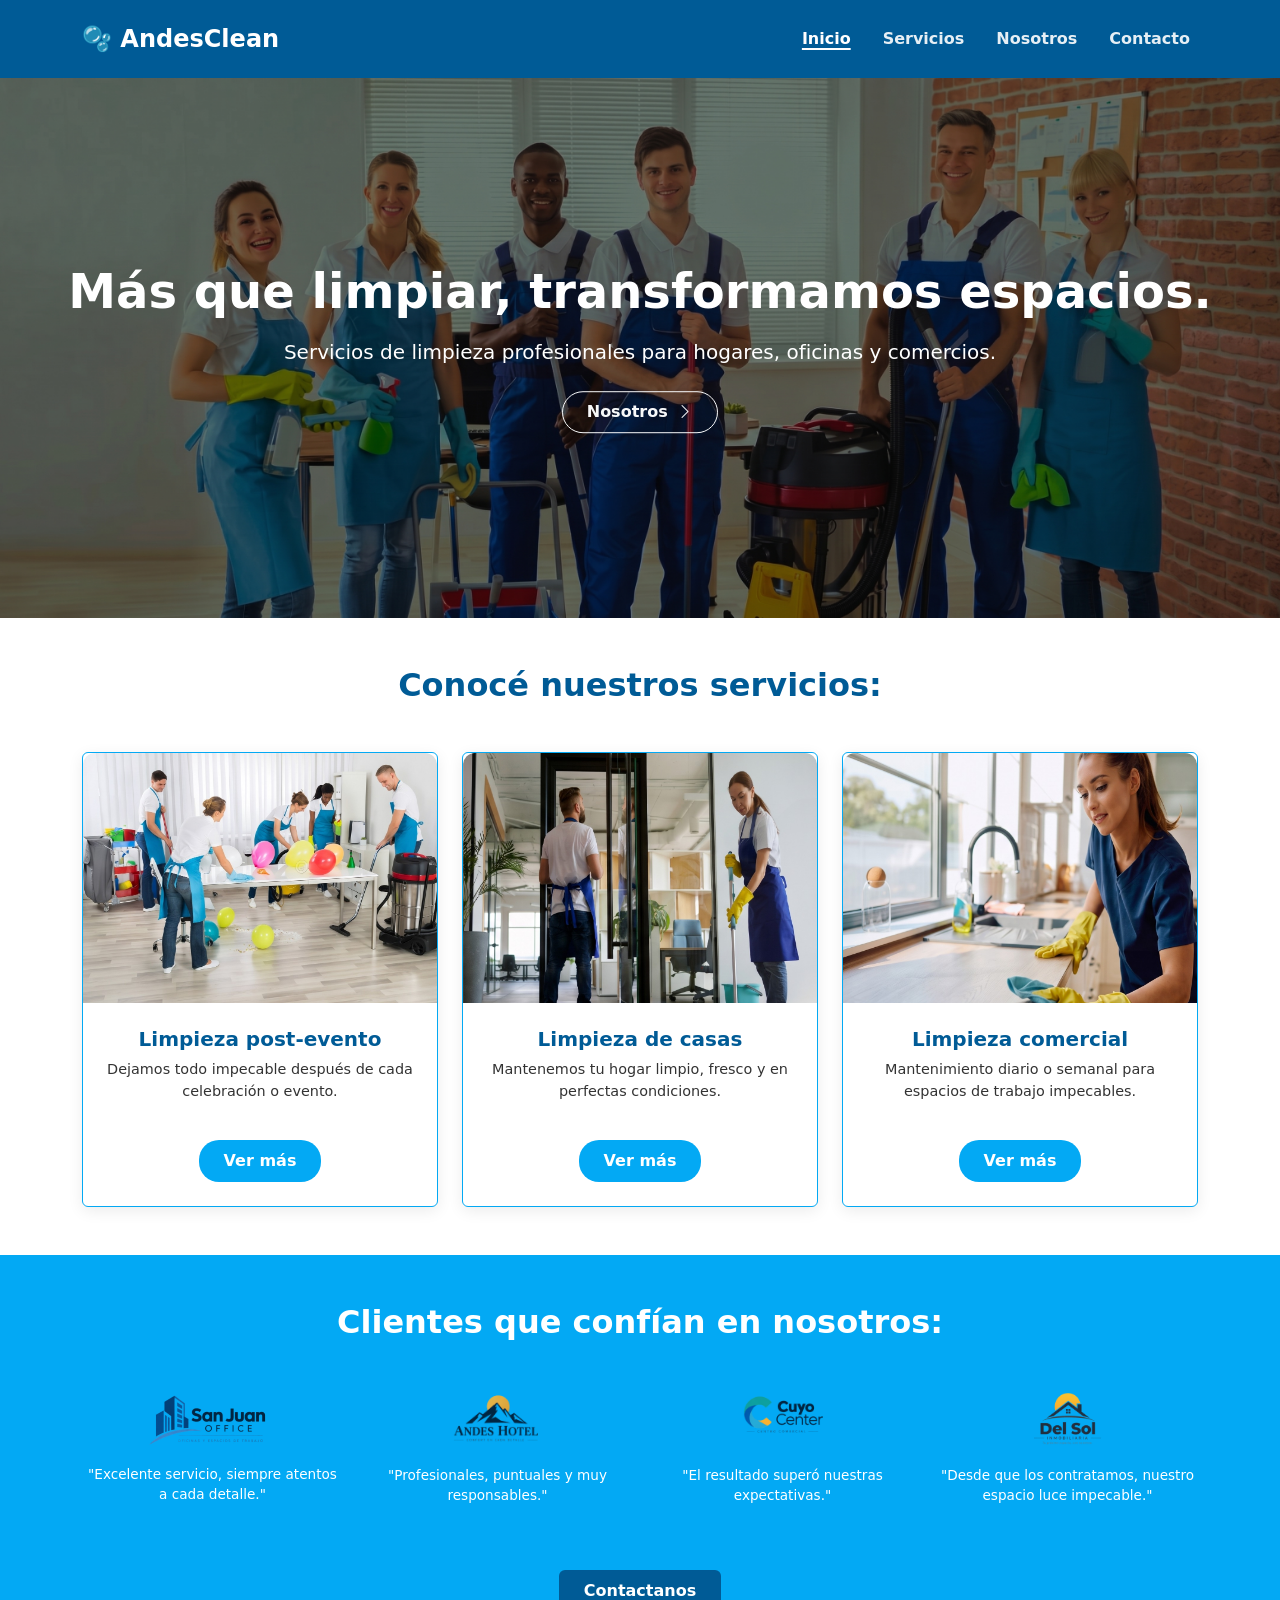
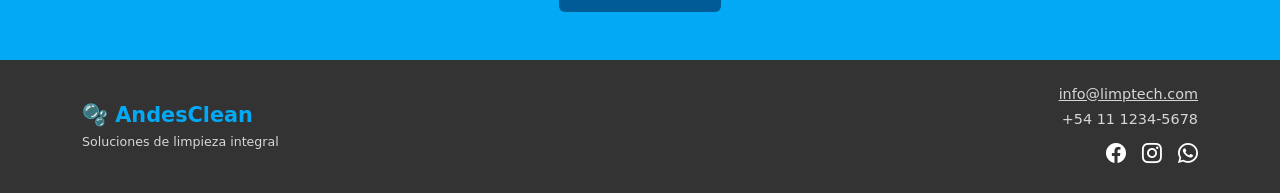
==== index.html @ e6c97605 "Restore original index.html content Restored the original content of index.html after it was removed" ====
<!DOCTYPE html>
<html lang="es">
<head>
    <meta charset="UTF-8">
    <meta name="viewport" content="width=device-width, initial-scale=1.0">
    <title>AndesClean - Inicio</title>
    <link rel="stylesheet" href="./css/home.css">
    <link rel="preconnect" href="https://fonts.googleapis.com">
    <link rel="preconnect" href="https://fonts.gstatic.com" crossorigin>
    <link href="https://fonts.googleapis.com/css2?family=Inter:wght@400;600;700&display=swap" rel="stylesheet">
    <link href="https://cdn.jsdelivr.net/npm/bootstrap@5.3.2/dist/css/bootstrap.min.css" rel="stylesheet">
    <link rel="stylesheet" href="https://cdn.jsdelivr.net/npm/bootstrap-icons@1.11.1/font/bootstrap-icons.css">
</head>
<body>

    <nav class="navbar navbar-expand-lg navbar-custom navbar-dark py-3">
        <div class="container">
            <a class="navbar-brand d-flex align-items-center" href="./index.html">
                🫧 AndesClean
            </a>
            <button class="navbar-toggler" type="button" data-bs-toggle="collapse" data-bs-target="#navbarNav">
                <span class="navbar-toggler-icon"></span>
            </button>
            <div class="collapse navbar-collapse justify-content-end" id="navbarNav">
                <ul class="navbar-nav gap-3">
                    <li class="nav-item"><a class="nav-link active" href="./index.html">Inicio</a></li>
                    <li class="nav-item"><a class="nav-link" href="./servicios.html">Servicios</a></li>
                    <li class="nav-item"><a class="nav-link" href="./nosotros.html">Nosotros</a></li>
                    <li class="nav-item"><a class="nav-link" href="./contacto.html">Contacto</a></li>
                </ul>
            </div>
        </div>
    </nav>
    
    <header class="position-relative bg-dark hero-header">
        <img src="./img/imagen-inicio.jpg" class="w-100 h-100" style="object-fit: cover" alt="Equipo de limpieza profesional">
        <div class="position-absolute top-50 start-50 translate-middle text-center text-white w-100 px-3" style="z-index: 10;">
            <h1 class="display-5 fw-bold mb-3 titulo-principal">Más que limpiar, transformamos espacios.</h1>
            <p class="lead mb-4">Servicios de limpieza profesionales para hogares, oficinas y comercios.</p>
            <a href="./nosotros.html" class="btn btn-header btn-outline-light rounded-pill px-4 py-2 fw-semibold">
                Nosotros <i class="bi bi-chevron-right ms-1"></i>
            </a>
        </div>
    </header>

    <section class="container py-5 text-center">
        <h2 class="mb-5" style="color: var(--primary); font-weight: 700;">Conocé nuestros servicios:</h2>
        
        <div class="row g-4 justify-content-center">
            <div class="col-md-6 col-lg-4">
                <div class="card service-card h-100">
                    <img src="./img/carrusel3.jpg" class="card-img-top" alt="Limpieza post-evento">
                    <div class="card-body d-flex flex-column align-items-center p-4">
                        <h5 class="card-title">Limpieza post-evento</h5>
                        <p class="card-text">Dejamos todo impecable después de cada celebración o evento.</p>
                        <a href="./servicios.html" class="btn btn-celeste mt-auto">Ver más</a>
                    </div>
                </div>
            </div>
            <div class="col-md-6 col-lg-4">
                <div class="card service-card h-100">
                    <img src="./img/carrusel2.jpg" class="card-img-top" alt="Limpieza de casas">
                    <div class="card-body d-flex flex-column align-items-center p-4">
                        <h5 class="card-title">Limpieza de casas</h5>
                        <p class="card-text">Mantenemos tu hogar limpio, fresco y en perfectas condiciones.</p>
                        <a href="./servicios.html" class="btn btn-celeste mt-auto">Ver más</a>
                    </div>
                </div>
            </div>
            <div class="col-md-6 col-lg-4">
                <div class="card service-card h-100">
                    <img src="./img/carrusel1.jpg" class="card-img-top" alt="Limpieza comercial">
                    <div class="card-body d-flex flex-column align-items-center p-4">
                        <h5 class="card-title">Limpieza comercial</h5>
                        <p class="card-text">Mantenimiento diario o semanal para espacios de trabajo impecables.</p>
                        <a href="./servicios.html" class="btn btn-celeste mt-auto">Ver más</a>
                    </div>
                </div>
            </div>
        </div>
    </section>

    <section class="clientes-section py-5 text-center">
        <div class="container">
            <h2 class="mb-5 fw-bold">Clientes que confían en nosotros:</h2>
            
            <div class="row justify-content-center align-items-baseline g-4 mb-5">
                <div class="col-6 col-md-3">
                    <img src="./img/logo-empresa1.png" alt="San Juan Office" class="img-fluid cliente-logo">
                    <p class="cliente-texto">"Excelente servicio, siempre atentos a cada detalle."</p>
                </div>
                <div class="col-6 col-md-3">
                    <img src="./img/logo-empresa2.png" alt="Andes Hotel" class="img-fluid cliente-logo">
                    <p class="cliente-texto">"Profesionales, puntuales y muy responsables."</p>
                </div>
                <div class="col-6 col-md-3">
                    <img src="./img/logo-empresa3.png" alt="Cuyo Center" class="img-fluid cliente-logo">
                    <p class="cliente-texto">"El resultado superó nuestras expectativas."</p>
                </div>
                <div class="col-6 col-md-3">
                    <img src="./img/logo-empresa4.png" alt="Del Sol Inmobiliaria" class="img-fluid cliente-logo">
                    <p class="cliente-texto">"Desde que los contratamos, nuestro espacio luce impecable."</p>
                </div>
            </div>
            
            <a href="./contacto.html" class="btn btn-azul px-4 py-2">Contactanos</a>
        </div>
    </section>

    <footer class="text-white py-4 mt-auto">
        <div class="container">
            <div class="row align-items-center">
                <div class="col-md-6 text-center text-md-start mb-3 mb-md-0">
                    <div class="footer-logo d-flex align-items-center justify-content-center justify-content-md-start">
                        🫧 AndesClean
                    </div>
                    <small class="texto-footer">Soluciones de limpieza integral</small>
                </div>
                <div class="col-md-6 text-center text-md-end">
                    <p class="texto-footer mb-1 text-decoration-underline">info@limptech.com</p>
                    <p class="texto-footer mb-2">+54 11 1234-5678</p>
                    <div class="d-flex gap-3 justify-content-center justify-content-md-end">
                        <a href="#" class="text-white fs-5"><i class="bi bi-facebook"></i></a>
                        <a href="#" class="text-white fs-5"><i class="bi bi-instagram"></i></a>
                        <a href="#" class="text-white fs-5"><i class="bi bi-whatsapp"></i></a>
                    </div>
                </div>
            </div>
        </div>
    </footer>
    <script src="https://cdn.jsdelivr.net/npm/bootstrap@5.3.2/dist/js/bootstrap.bundle.min.js"></script>
</body>
</html>
---- css/home.css ----
:root {
    --primary: #005B96;
    --secondary: #03A9F4;
    --dark: #333333;
    --light-bg: #F4F7F6;
}

body {
    font-family: 'Inter', sans-serif;
    background-color: var(--light-bg);
}

/* Personalizacion de navbar */
.navbar-custom {
    background-color: var(--primary);
}
.navbar-custom .navbar-brand {
    font-weight: 700;
    font-size: 1.5rem;
}
.navbar-custom .nav-link {
    color: rgba(255, 255, 255, 0.9);
    font-weight: 600;
}
.navbar-custom .nav-link.active, 
.navbar-custom .nav-link:hover {
    color: #fff;
    text-decoration: underline;
    text-decoration-thickness: 2px;
    text-underline-offset: 4px;
}

/* Header Base */
.hero-header {
    height: 60vh; 
    min-height: 400px;
}

/* Tarjetas de Servicios */
.service-card {
    border-radius: 12px;
    box-shadow: 0 4px 15px rgba(0,0,0,0.08);
    transition: transform 0.3s ease;
    border: 1px solid var(--secondary) !important;
}
.service-card:hover {
    transform: translateY(-5px);
}
.service-card img {
    height: 200px;
    object-fit: cover;
    border-top-left-radius: 12px;
    border-top-right-radius: 12px;
}
.service-card .card-title {
    color: var(--primary);
    font-weight: 700;
}
.service-card .card-text {
    font-size: 0.9rem;
    color: var(--dark);
    min-height: 65px;
}
.btn-celeste {
    background-color: var(--secondary) !important;
    color: white !important;
    border-radius: 20px !important;
    padding: 8px 24px !important;
    font-weight: 600 !important;
    border: none;
}
.btn-celeste:hover {
    background-color: var(--primary) !important;
    color: white;
}

/* Sección Clientes */
.clientes-section {
    background-color: var(--secondary);
    color: white;
}
.cliente-logo {
    max-height: 60px;
    margin-bottom: 15px;
}
.cliente-texto {
    font-size: 0.85rem;
}
.btn-azul {
    background-color: var(--primary) !important;
    color: white !important;
    font-weight: 600 !important;
}
.btn-azul:hover {
    background-color: #004470 !important;
    color: white !important;
}

/* Footer */
footer {
    background-color: var(--dark);
    font-size: 0.9rem;
}
.footer-logo {
    color: var(--secondary);
    font-weight: 700;
    font-size: 1.3rem;
}
.texto-footer{
    color: #D7D7D7 !important;
}

/* Diseño responsivo */
@media screen and (max-width: 800px) {
    .hero-header {
        height: 50vh;
        min-height: 350px;
    }
    .cliente-logo {
        max-height: 45px;
    }
}

@media screen and (max-width: 420px) {
    .titulo-principal {
        font-size: 2rem !important; 
    }
    
    .hero-header p.lead {
        font-size: 1rem;
    }

    .cliente-texto {
        font-size: 0.75rem;
    }
}

@media screen and (min-width: 1280px) {
    .service-card img {
        height: 250px;
    }
}
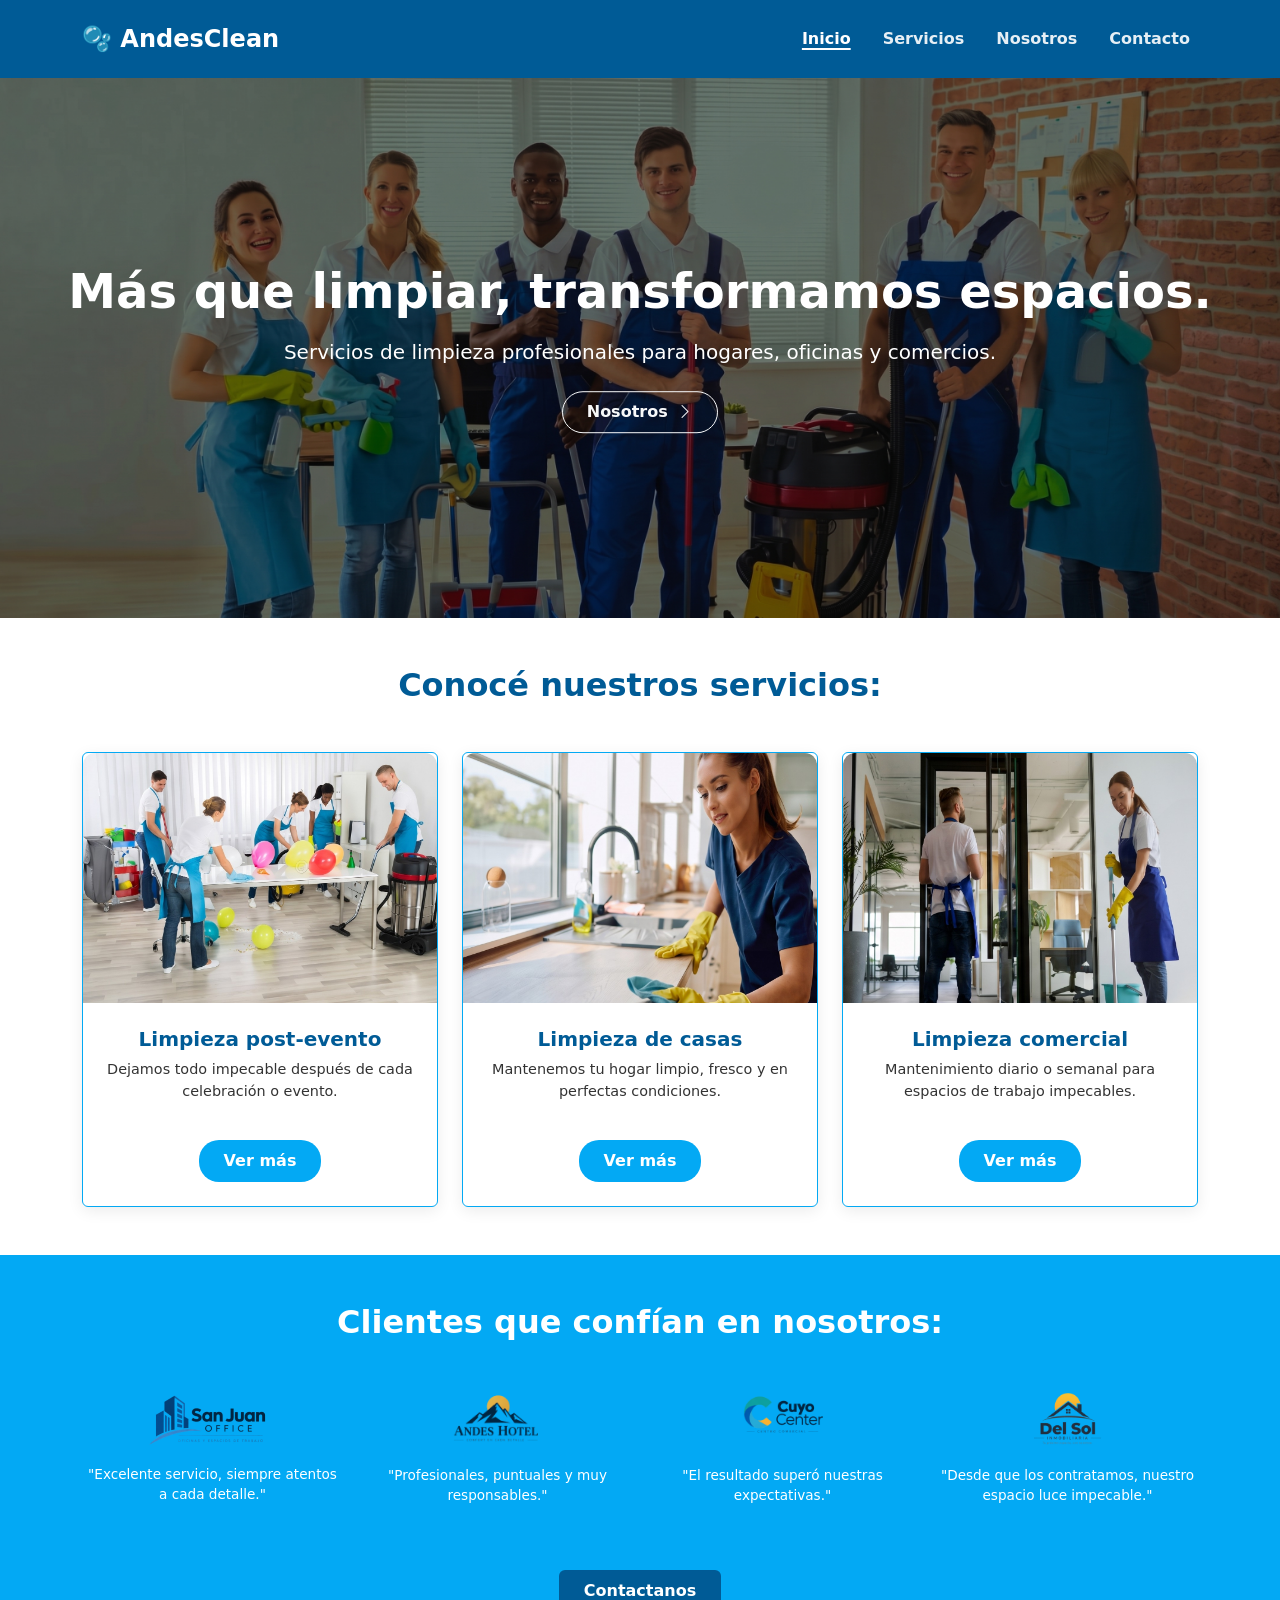
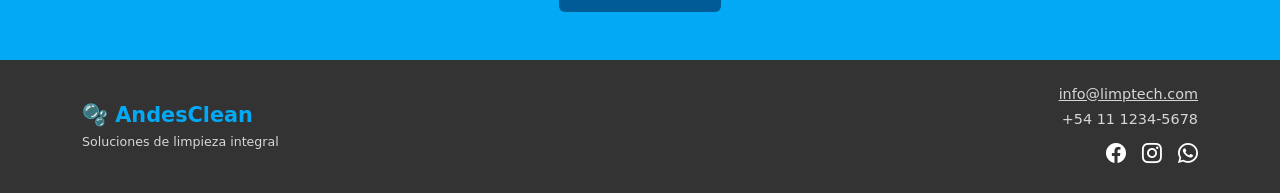
==== commit 8c9ee7be: "Update index.html" ====
--- a/index.html
+++ b/index.html
@@ -59,7 +59,7 @@
             </div>
             <div class="col-md-6 col-lg-4">
                 <div class="card service-card h-100">
-                    <img src="./img/carrusel2.jpg" class="card-img-top" alt="Limpieza de casas">
+                    <img src="./img/carrusel1.jpg" class="card-img-top" alt="Limpieza de casas">
                     <div class="card-body d-flex flex-column align-items-center p-4">
                         <h5 class="card-title">Limpieza de casas</h5>
                         <p class="card-text">Mantenemos tu hogar limpio, fresco y en perfectas condiciones.</p>
@@ -69,7 +69,7 @@
             </div>
             <div class="col-md-6 col-lg-4">
                 <div class="card service-card h-100">
-                    <img src="./img/carrusel1.jpg" class="card-img-top" alt="Limpieza comercial">
+                    <img src="./img/carrusel2.jpg" class="card-img-top" alt="Limpieza comercial">
                     <div class="card-body d-flex flex-column align-items-center p-4">
                         <h5 class="card-title">Limpieza comercial</h5>
                         <p class="card-text">Mantenimiento diario o semanal para espacios de trabajo impecables.</p>
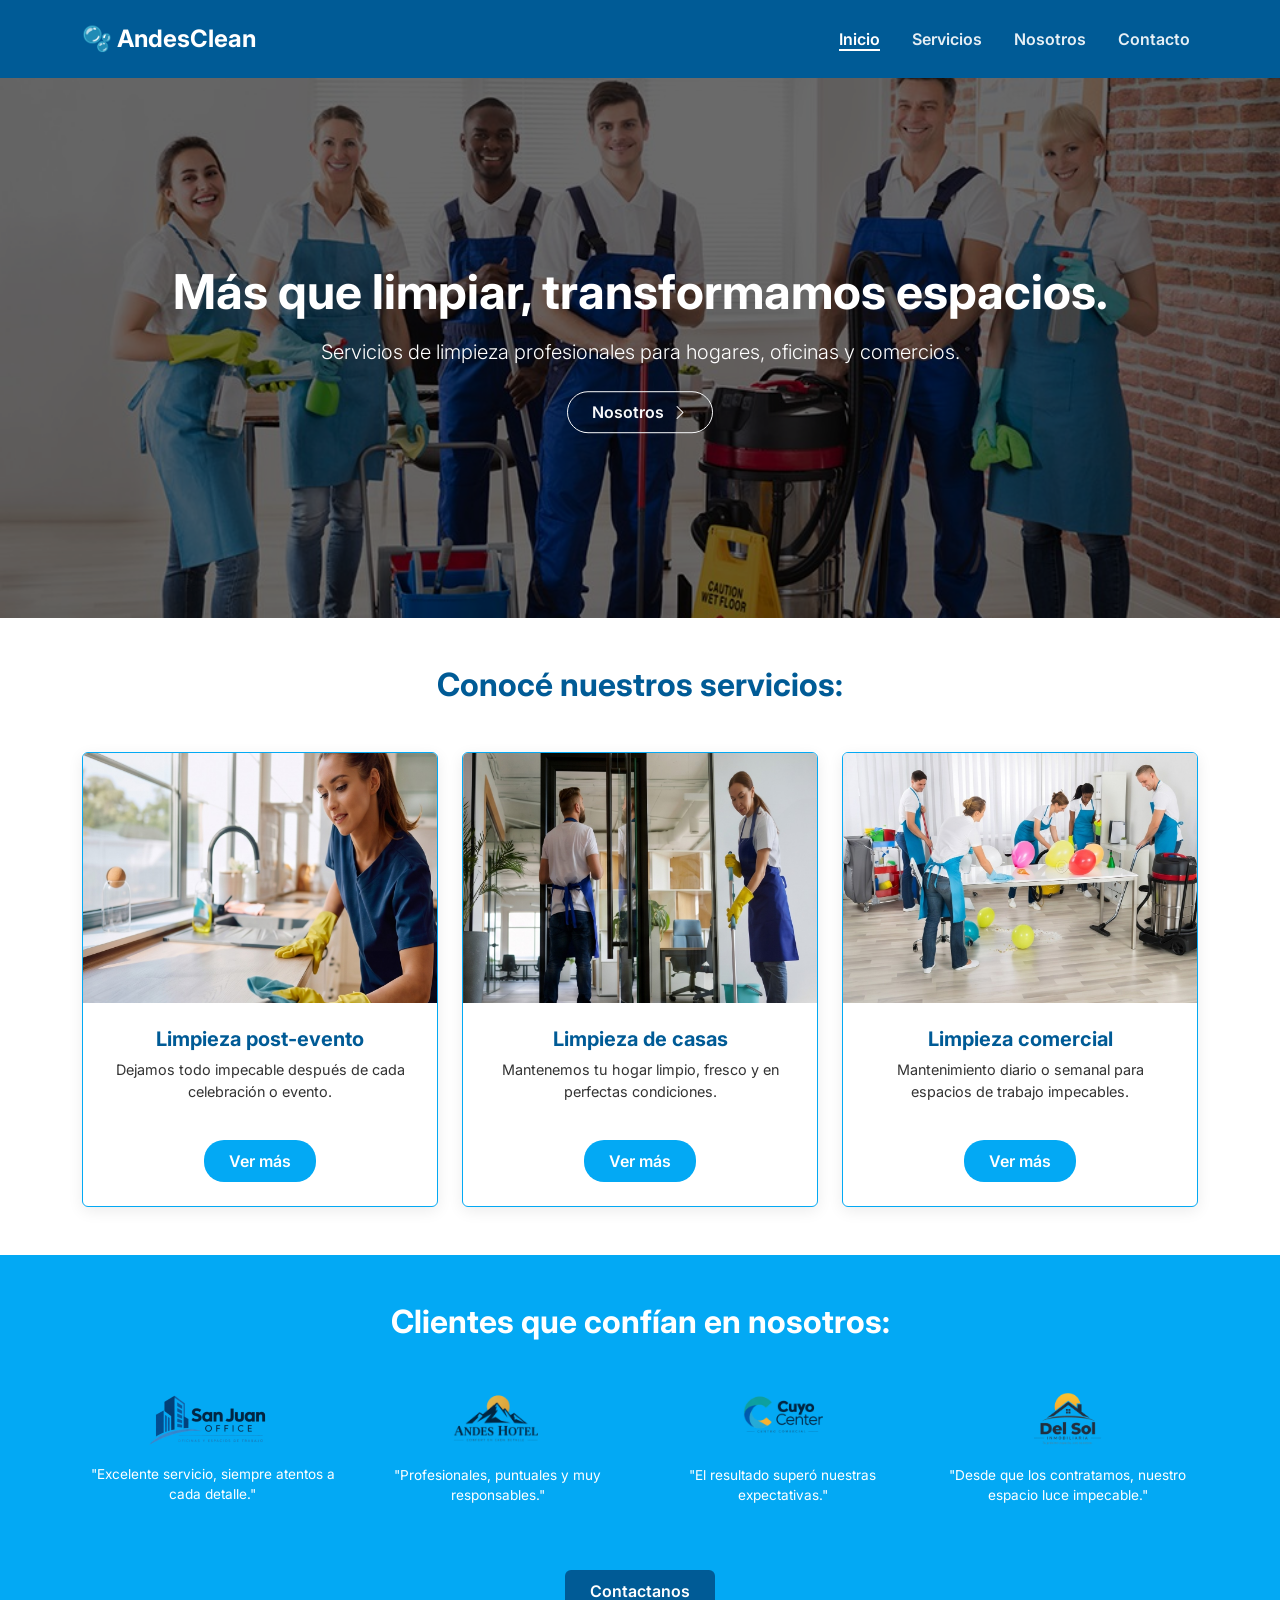
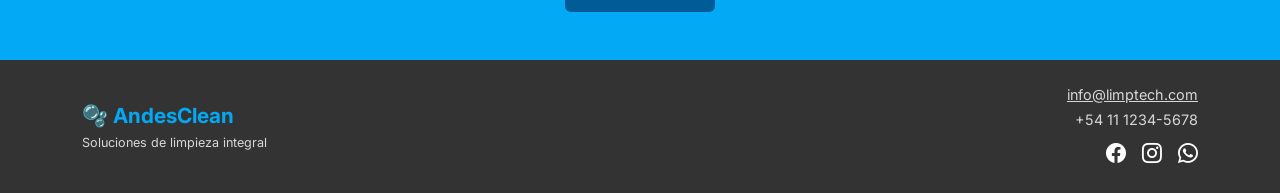
==== commit 26da524a: "Add files via upload" ====
--- a/index.html
+++ b/index.html
@@ -49,7 +49,7 @@
         <div class="row g-4 justify-content-center">
             <div class="col-md-6 col-lg-4">
                 <div class="card service-card h-100">
-                    <img src="./img/carrusel3.jpg" class="card-img-top" alt="Limpieza post-evento">
+                    <img src="./img/carrusel1.jpg" class="card-img-top" alt="Limpieza post-evento">
                     <div class="card-body d-flex flex-column align-items-center p-4">
                         <h5 class="card-title">Limpieza post-evento</h5>
                         <p class="card-text">Dejamos todo impecable después de cada celebración o evento.</p>
@@ -59,7 +59,7 @@
             </div>
             <div class="col-md-6 col-lg-4">
                 <div class="card service-card h-100">
-                    <img src="./img/carrusel1.jpg" class="card-img-top" alt="Limpieza de casas">
+                    <img src="./img/carrusel2.jpg" class="card-img-top" alt="Limpieza de casas">
                     <div class="card-body d-flex flex-column align-items-center p-4">
                         <h5 class="card-title">Limpieza de casas</h5>
                         <p class="card-text">Mantenemos tu hogar limpio, fresco y en perfectas condiciones.</p>
@@ -69,7 +69,7 @@
             </div>
             <div class="col-md-6 col-lg-4">
                 <div class="card service-card h-100">
-                    <img src="./img/carrusel2.jpg" class="card-img-top" alt="Limpieza comercial">
+                    <img src="./img/carrusel3.jpg" class="card-img-top" alt="Limpieza comercial">
                     <div class="card-body d-flex flex-column align-items-center p-4">
                         <h5 class="card-title">Limpieza comercial</h5>
                         <p class="card-text">Mantenimiento diario o semanal para espacios de trabajo impecables.</p>
@@ -130,4 +130,4 @@
     </footer>
     <script src="https://cdn.jsdelivr.net/npm/bootstrap@5.3.2/dist/js/bootstrap.bundle.min.js"></script>
 </body>
-</html>
+</html>
--- a/css/home.css
+++ b/css/home.css
@@ -6,7 +6,7 @@
 }
 
 body {
-    font-family: 'Inter', sans-serif;
+    font-family: 'Inter', sans-serif !important;
     background-color: var(--light-bg);
 }
 
@@ -15,8 +15,8 @@
     background-color: var(--primary);
 }
 .navbar-custom .navbar-brand {
-    font-weight: 700;
-    font-size: 1.5rem;
+    font-weight: 700 !important;
+    font-size: 1.5rem !important; 
 }
 .navbar-custom .nav-link {
     color: rgba(255, 255, 255, 0.9);
@@ -31,6 +31,14 @@
 }
 
 /* Header Base */
+header.bg-dark {
+    background-color: #000000 !important; /* Fuerza el fondo a negro puro */
+}
+
+header.bg-dark img {
+    opacity: 0.45; /* Vuelve la imagen semi-transparente para que se mezcle con el fondo negro */
+    transition: opacity 0.3s ease;
+}
 .hero-header {
     height: 60vh; 
     min-height: 400px;
@@ -49,8 +57,6 @@
 .service-card img {
     height: 200px;
     object-fit: cover;
-    border-top-left-radius: 12px;
-    border-top-right-radius: 12px;
 }
 .service-card .card-title {
     color: var(--primary);
@@ -102,9 +108,9 @@
     font-size: 0.9rem;
 }
 .footer-logo {
-    color: var(--secondary);
-    font-weight: 700;
-    font-size: 1.3rem;
+    color: var(--secondary) !important;
+    font-weight: 700 !important;
+    font-size: 1.3rem !important;
 }
 .texto-footer{
     color: #D7D7D7 !important;
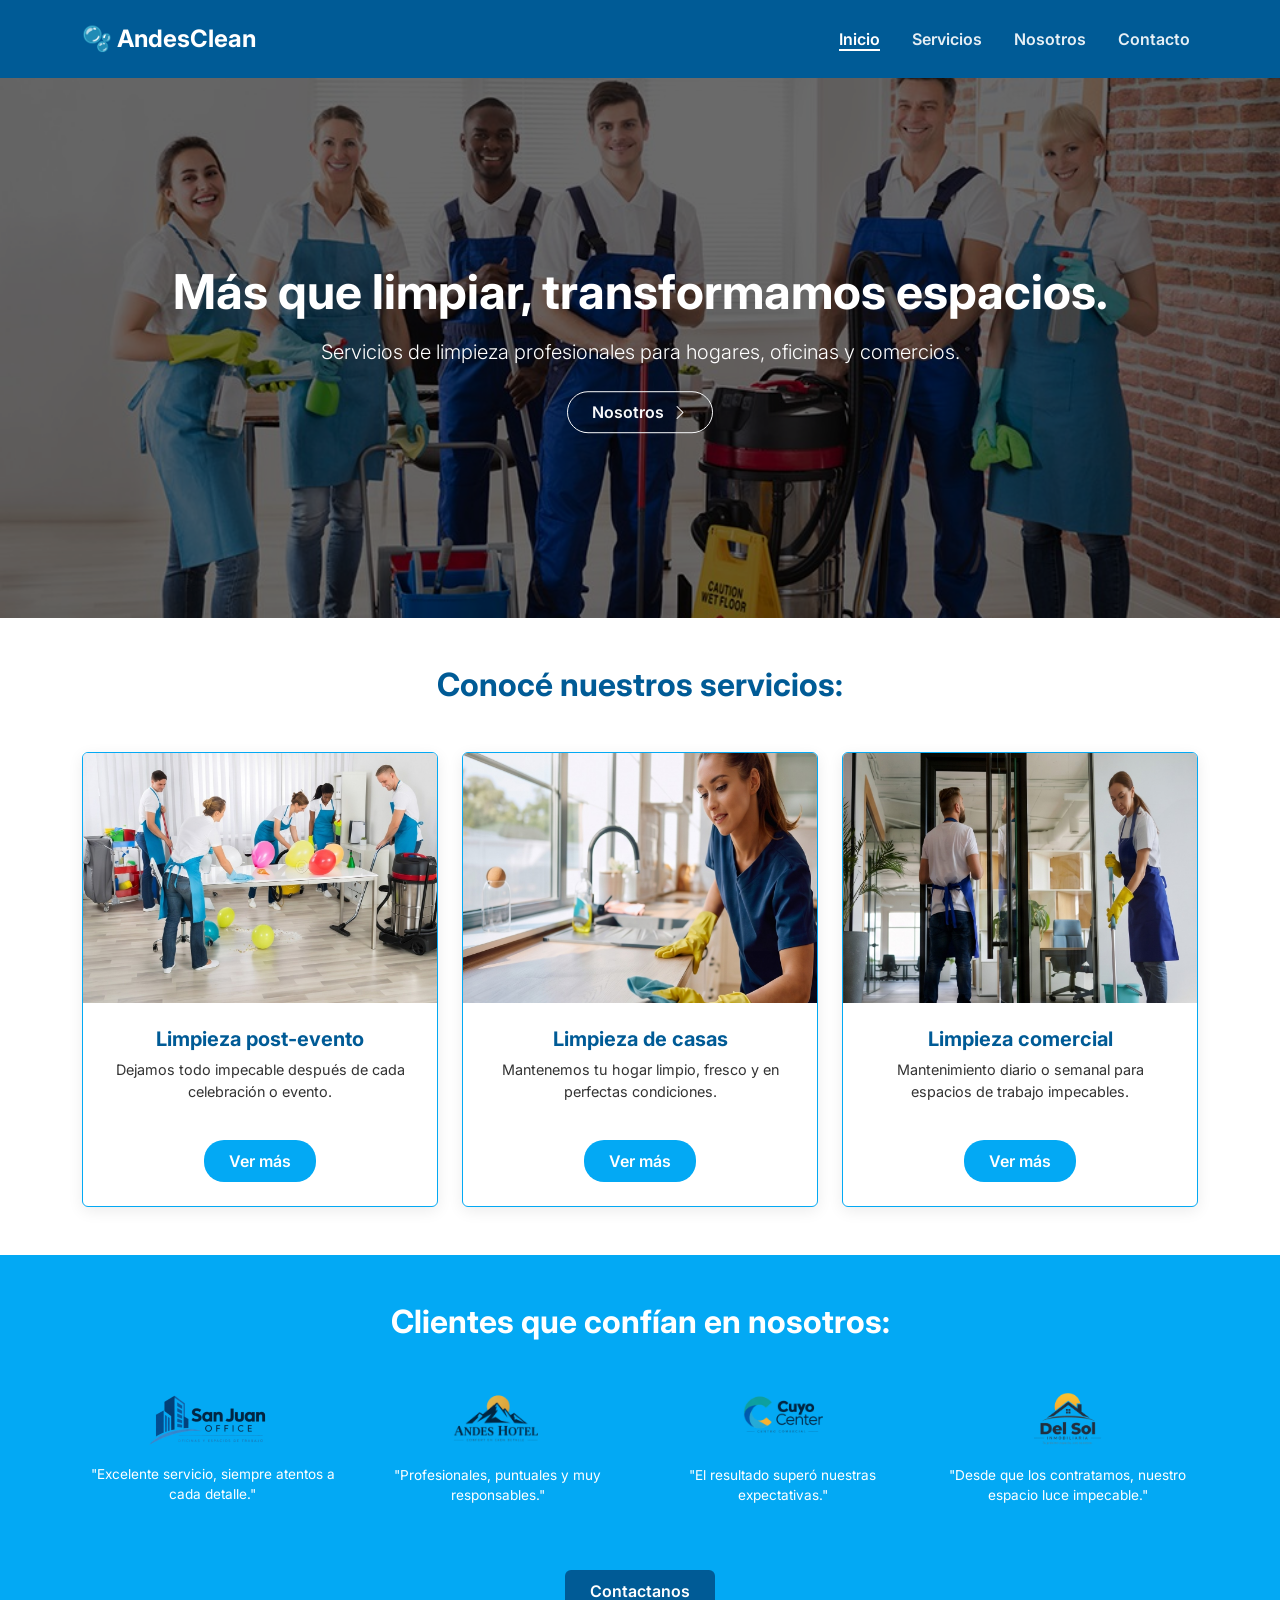
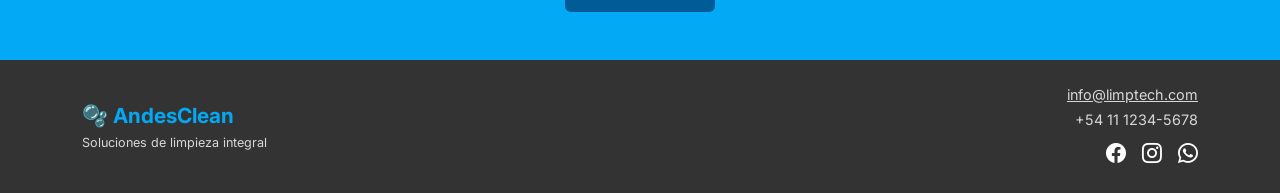
==== commit f7f8320a: "Fix HTML encoding issues in index.html" ====
--- a/index.html
+++ b/index.html
@@ -4,6 +4,7 @@
     <meta charset="UTF-8">
     <meta name="viewport" content="width=device-width, initial-scale=1.0">
     <title>AndesClean - Inicio</title>
+    <link rel="icon" href="./img/icon.svg" type="image/svg+xml">
     <link rel="stylesheet" href="./css/home.css">
     <link rel="preconnect" href="https://fonts.googleapis.com">
     <link rel="preconnect" href="https://fonts.gstatic.com" crossorigin>
@@ -49,7 +50,7 @@
         <div class="row g-4 justify-content-center">
             <div class="col-md-6 col-lg-4">
                 <div class="card service-card h-100">
-                    <img src="./img/carrusel1.jpg" class="card-img-top" alt="Limpieza post-evento">
+                    <img src="./img/carrusel3.jpg" class="card-img-top" alt="Limpieza post-evento">
                     <div class="card-body d-flex flex-column align-items-center p-4">
                         <h5 class="card-title">Limpieza post-evento</h5>
                         <p class="card-text">Dejamos todo impecable después de cada celebración o evento.</p>
@@ -59,7 +60,7 @@
             </div>
             <div class="col-md-6 col-lg-4">
                 <div class="card service-card h-100">
-                    <img src="./img/carrusel2.jpg" class="card-img-top" alt="Limpieza de casas">
+                    <img src="./img/carrusel1.jpg" class="card-img-top" alt="Limpieza de casas">
                     <div class="card-body d-flex flex-column align-items-center p-4">
                         <h5 class="card-title">Limpieza de casas</h5>
                         <p class="card-text">Mantenemos tu hogar limpio, fresco y en perfectas condiciones.</p>
@@ -69,7 +70,7 @@
             </div>
             <div class="col-md-6 col-lg-4">
                 <div class="card service-card h-100">
-                    <img src="./img/carrusel3.jpg" class="card-img-top" alt="Limpieza comercial">
+                    <img src="./img/carrusel2.jpg" class="card-img-top" alt="Limpieza comercial">
                     <div class="card-body d-flex flex-column align-items-center p-4">
                         <h5 class="card-title">Limpieza comercial</h5>
                         <p class="card-text">Mantenimiento diario o semanal para espacios de trabajo impecables.</p>
@@ -130,4 +131,4 @@
     </footer>
     <script src="https://cdn.jsdelivr.net/npm/bootstrap@5.3.2/dist/js/bootstrap.bundle.min.js"></script>
 </body>
-</html>+</html>
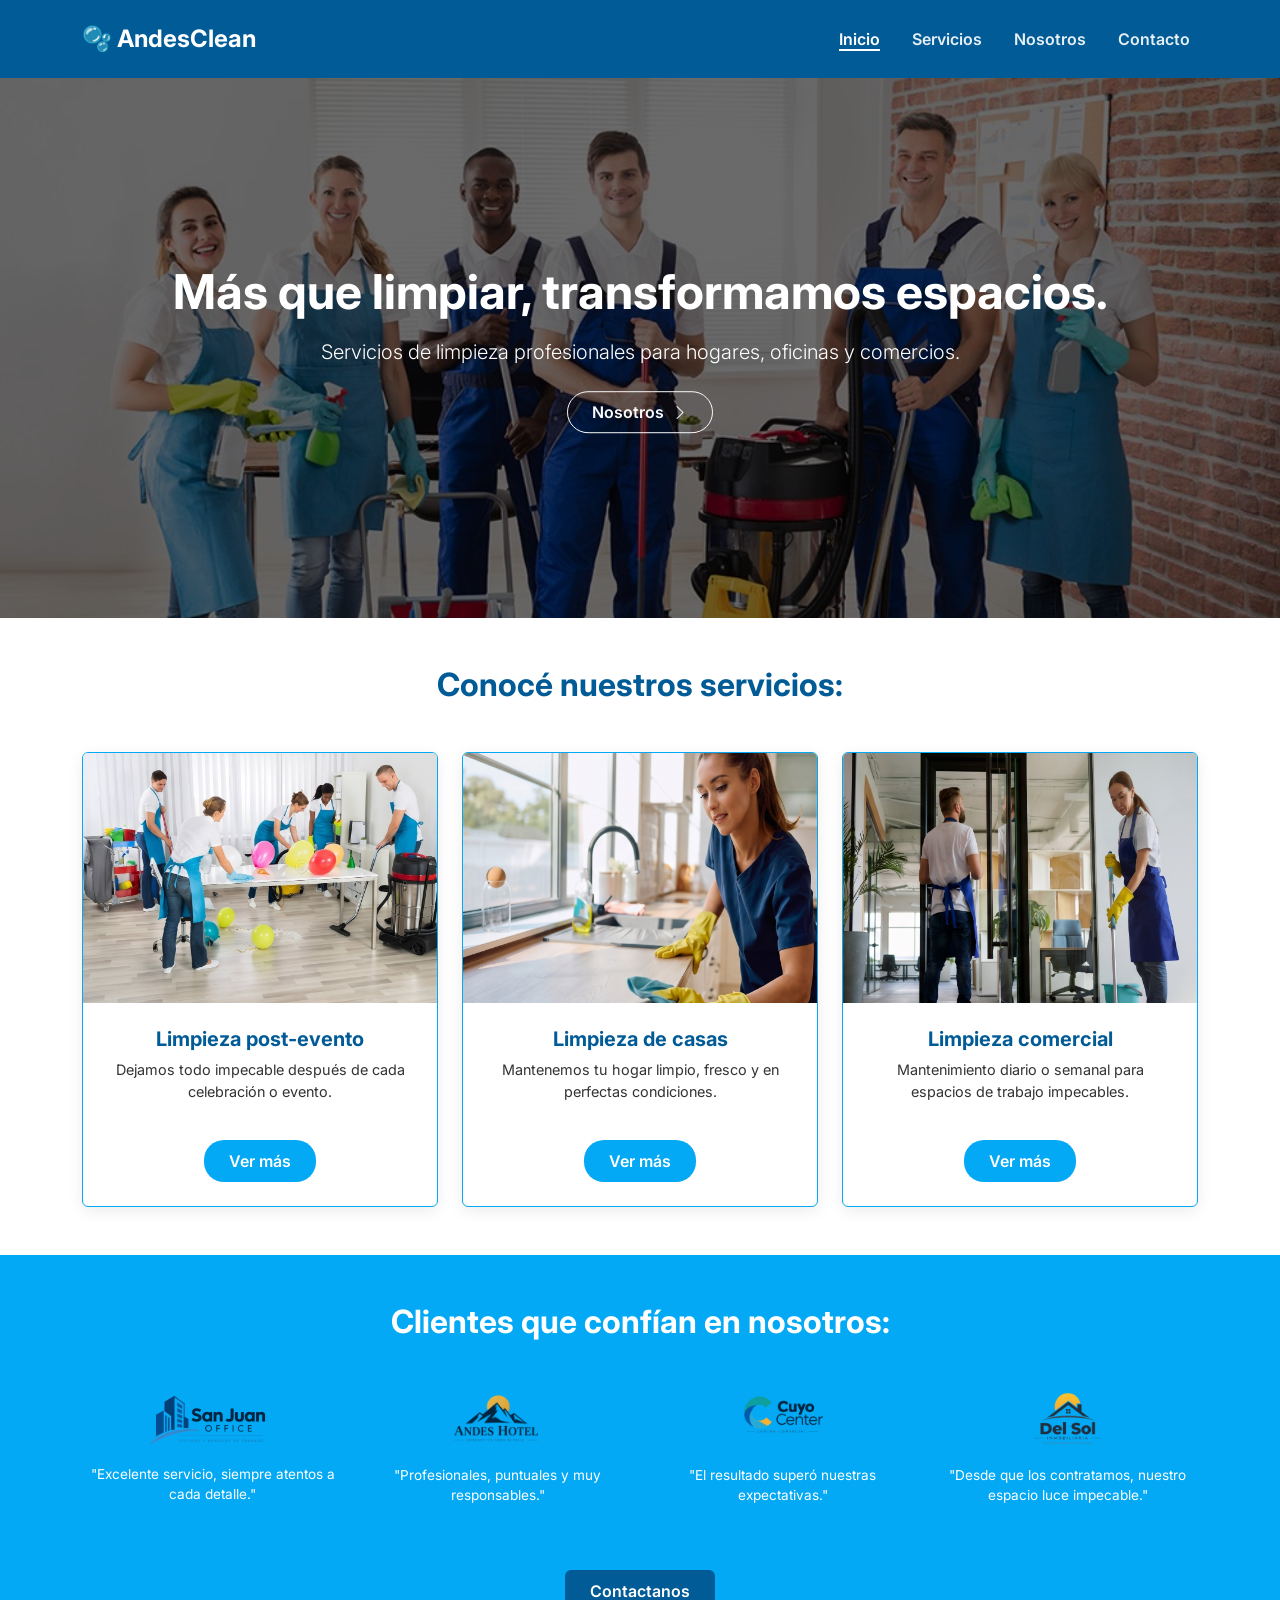
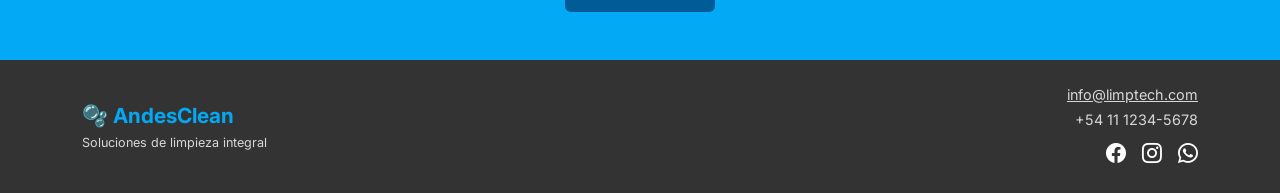
==== commit b842ce62: "Update index.html" ====
--- a/index.html
+++ b/index.html
@@ -34,7 +34,7 @@
     </nav>
     
     <header class="position-relative bg-dark hero-header">
-        <img src="./img/imagen-inicio.jpg" class="w-100 h-100" style="object-fit: cover" alt="Equipo de limpieza profesional">
+        <img src="./img/imagen-inicio.jpg" class="w-100 h-100" style="object-fit: cover;object-position: top;" alt="Equipo de limpieza profesional">
         <div class="position-absolute top-50 start-50 translate-middle text-center text-white w-100 px-3" style="z-index: 10;">
             <h1 class="display-5 fw-bold mb-3 titulo-principal">Más que limpiar, transformamos espacios.</h1>
             <p class="lead mb-4">Servicios de limpieza profesionales para hogares, oficinas y comercios.</p>
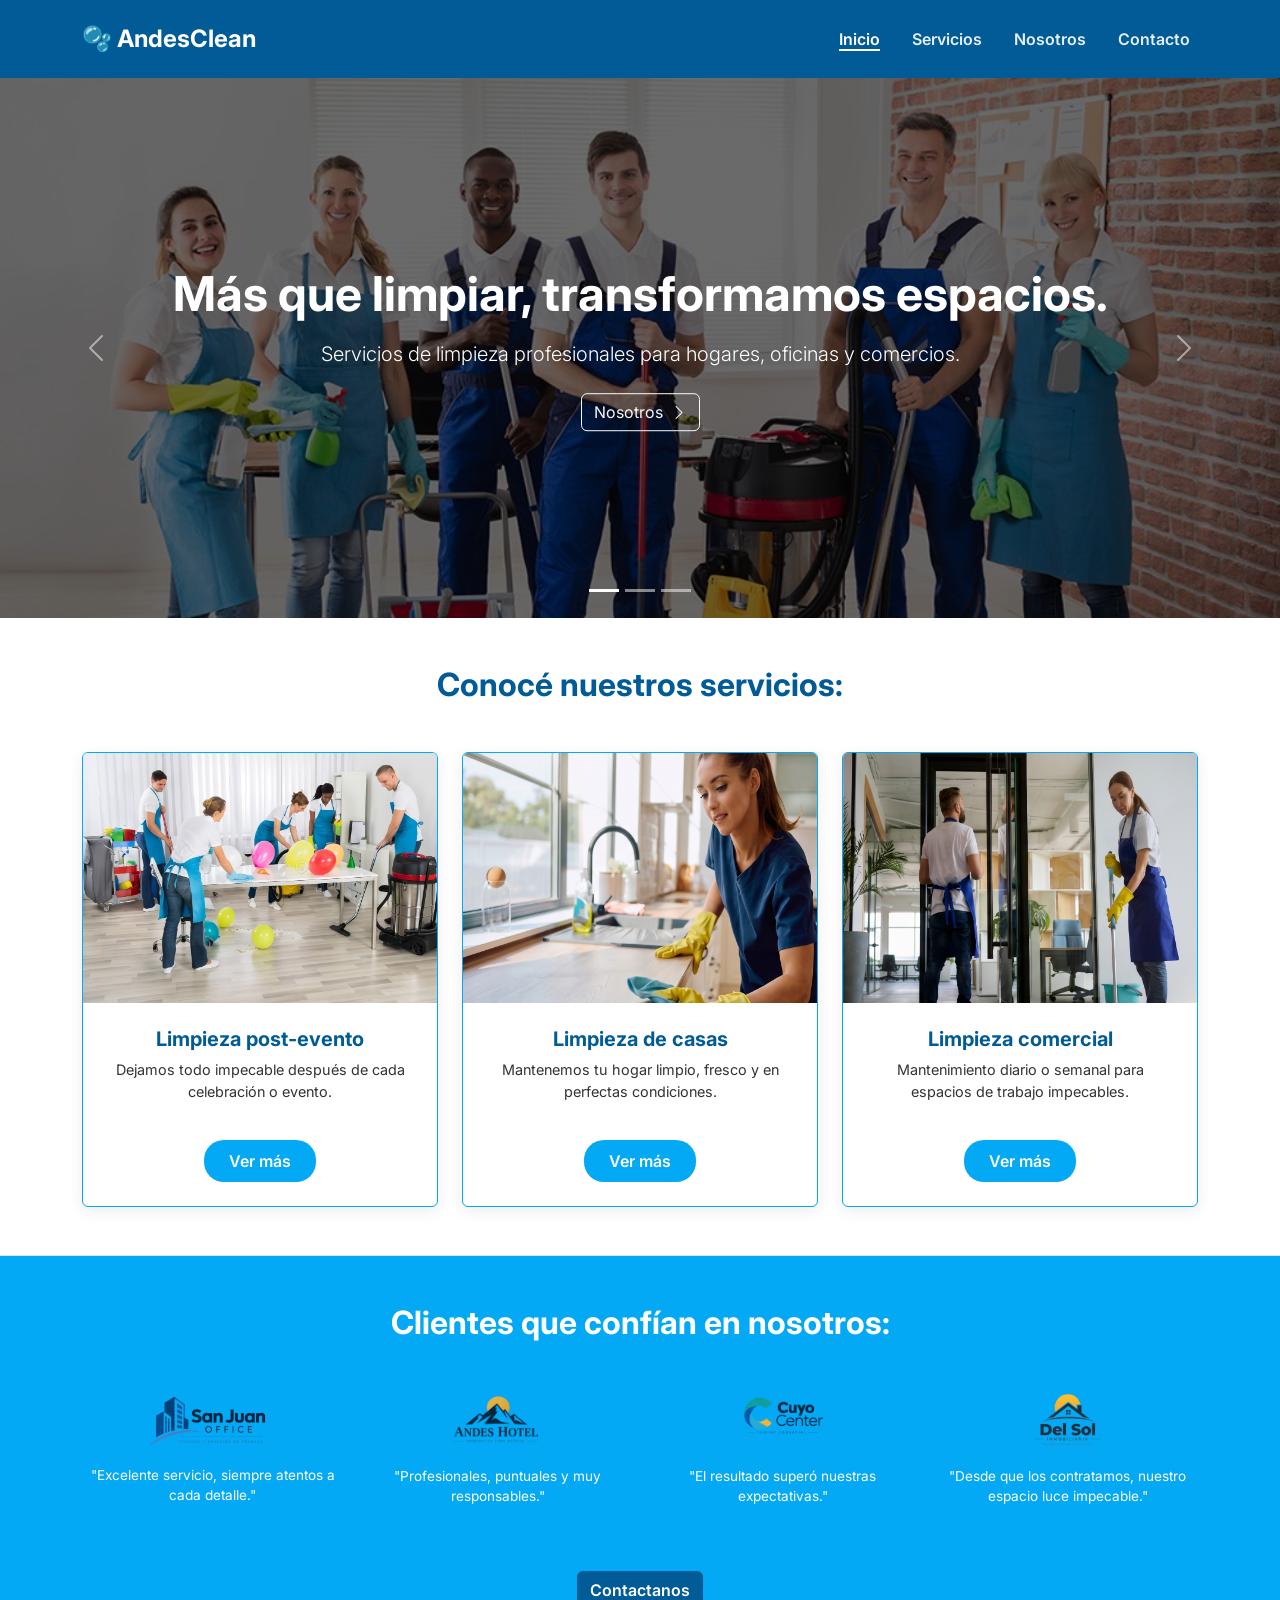
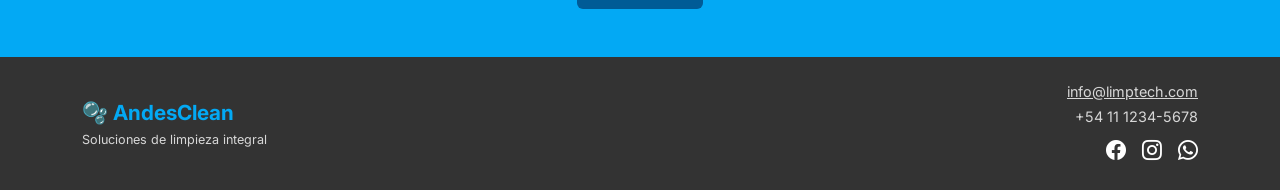
==== commit b92eefc7: "Update index.html" ====
--- a/index.html
+++ b/index.html
@@ -33,15 +33,60 @@
         </div>
     </nav>
     
-    <header class="position-relative bg-dark hero-header">
-        <img src="./img/imagen-inicio.jpg" class="w-100 h-100" style="object-fit: cover;object-position: top;" alt="Equipo de limpieza profesional">
-        <div class="position-absolute top-50 start-50 translate-middle text-center text-white w-100 px-3" style="z-index: 10;">
-            <h1 class="display-5 fw-bold mb-3 titulo-principal">Más que limpiar, transformamos espacios.</h1>
-            <p class="lead mb-4">Servicios de limpieza profesionales para hogares, oficinas y comercios.</p>
-            <a href="./nosotros.html" class="btn btn-header btn-outline-light rounded-pill px-4 py-2 fw-semibold">
-                Nosotros <i class="bi bi-chevron-right ms-1"></i>
-            </a>
+    <!-- Carrusel / Slider principal -->
+    <header id="heroCarousel" class="carousel slide bg-dark hero-header" data-bs-ride="carousel">
+        <div class="carousel-indicators">
+            <button type="button" data-bs-target="#heroCarousel" data-bs-slide-to="0" class="active" aria-current="true" aria-label="Slide 1"></button>
+            <button type="button" data-bs-target="#heroCarousel" data-bs-slide-to="1" aria-label="Slide 2"></button>
+            <button type="button" data-bs-target="#heroCarousel" data-bs-slide-to="2" aria-label="Slide 3"></button>
         </div>
+
+        <div class="carousel-inner h-100">
+            <!-- Slide 1 -->
+            <div class="carousel-item active h-100 position-relative">
+                <img src="./img/imagen-inicio.jpg" class="d-block w-100 h-100" style="object-fit: cover; object-position: top;" alt="Equipo de limpieza profesional">
+                <div class="position-absolute top-50 start-50 translate-middle text-center text-white w-100 px-4" style="z-index: 10;">
+                    <h1 class="display-5 fw-bold mb-3 titulo-principal">Más que limpiar, transformamos espacios.</h1>
+                    <p class="lead mb-4">Servicios de limpieza profesionales para hogares, oficinas y comercios.</p>
+                    <a href="./nosotros.html" class="btn btn-header btn-outline-light">
+                        Nosotros <i class="bi bi-chevron-right ms-1"></i>
+                    </a>
+                </div>
+            </div>
+
+            <!-- Slide 2 -->
+            <div class="carousel-item h-100 position-relative">
+                <img src="./img/servicios-inicio.jpg" class="d-block w-100 h-100" style="object-fit: cover; object-position: top;" alt="Servicios de limpieza integral">
+                <div class="position-absolute top-50 start-50 translate-middle text-center text-white w-100 px-4" style="z-index: 10;">
+                    <h2 class="display-5 fw-bold mb-3 titulo-principal">Soluciones a medida para cada ambiente.</h2>
+                    <p class="lead mb-4">Limpieza residencial, mantenimiento de oficinas y post-evento.</p>
+                    <a href="./servicios.html" class="btn btn-header btn-outline-light">
+                        Ver Servicios <i class="bi bi-chevron-right ms-1"></i>
+                    </a>
+                </div>
+            </div>
+
+            <!-- Slide 3 -->
+            <div class="carousel-item h-100 position-relative">
+                <img src="./img/nosotros-inicio.webp" class="d-block w-100 h-100" style="object-fit: cover; object-position: top;" alt="Presupuestos de limpieza">
+                <div class="position-absolute top-50 start-50 translate-middle text-center text-white w-100 px-4" style="z-index: 10;">
+                    <h2 class="display-5 fw-bold mb-3 titulo-principal">Compromiso y confianza en cada detalle.</h2>
+                    <p class="lead mb-4">Escribinos hoy mismo y armamos un plan adaptado a tus horarios.</p>
+                    <a href="./contacto.html" class="btn btn-header btn-outline-light">
+                        Contactanos <i class="bi bi-chevron-right ms-1"></i>
+                    </a>
+                </div>
+            </div>
+        </div>
+
+        <button class="carousel-control-prev" type="button" data-bs-target="#heroCarousel" data-bs-slide="prev" style="z-index: 15;">
+            <span class="carousel-control-prev-icon" aria-hidden="true"></span>
+            <span class="visually-hidden">Anterior</span>
+        </button>
+        <button class="carousel-control-next" type="button" data-bs-target="#heroCarousel" data-bs-slide="next" style="z-index: 15;">
+            <span class="carousel-control-next-icon" aria-hidden="true"></span>
+            <span class="visually-hidden">Siguiente</span>
+        </button>
     </header>
 
     <section class="container py-5 text-center">
@@ -81,7 +126,7 @@
         </div>
     </section>
 
-    <section class="clientes-section py-5 text-center">
+    <section class="clientes-section py-5 text-center border-top">
         <div class="container">
             <h2 class="mb-5 fw-bold">Clientes que confían en nosotros:</h2>
             
@@ -104,7 +149,7 @@
                 </div>
             </div>
             
-            <a href="./contacto.html" class="btn btn-azul px-4 py-2">Contactanos</a>
+            <a href="./contacto.html" class="btn btn-azul">Contactanos</a>
         </div>
     </section>
 
@@ -112,9 +157,11 @@
         <div class="container">
             <div class="row align-items-center">
                 <div class="col-md-6 text-center text-md-start mb-3 mb-md-0">
-                    <div class="footer-logo d-flex align-items-center justify-content-center justify-content-md-start">
-                        🫧 AndesClean
-                    </div>
+                    <a href="./index.html" class="text-decoration-none">
+                        <div class="footer-logo d-flex align-items-center justify-content-center justify-content-md-start">
+                            🫧 AndesClean
+                        </div>
+                    </a>
                     <small class="texto-footer">Soluciones de limpieza integral</small>
                 </div>
                 <div class="col-md-6 text-center text-md-end">
--- a/css/home.css
+++ b/css/home.css
@@ -122,6 +122,9 @@
         height: 50vh;
         min-height: 350px;
     }
+    .hero-header p.lead {
+        font-size: 1.5rem;
+    }
     .cliente-logo {
         max-height: 45px;
     }
@@ -145,4 +148,4 @@
     .service-card img {
         height: 250px;
     }
-}+}
